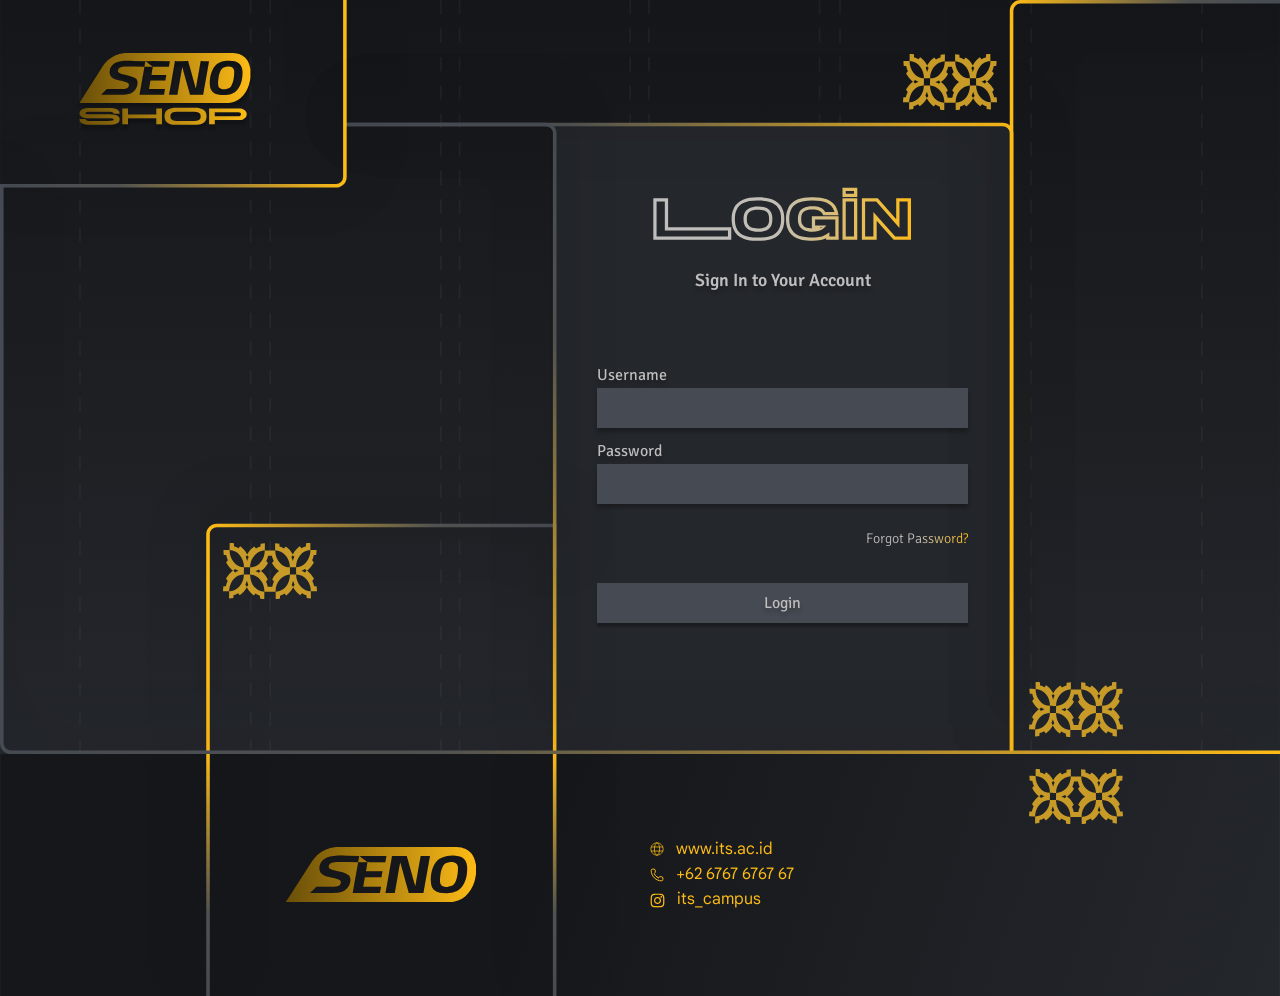
==== html/index.html @ fbabf071 "init + html & css" ====
<!DOCTYPE html>
<html lang="en">
<head>
  <meta charset="UTF-8">
  <meta name="viewport" content="width=device-width, initial-scale=1.0">
  <meta name="theme-color" content="#151619">
  <title>Login | SENO Shop</title>
  <link rel="stylesheet" href="../css/style.css">
  <script src="../js/script.js" defer></script>
</head>
<body>
  <div class="page">
    <main class="login-section" aria-labelledby="login-title">
      <header class="brand">
        <img src="../asset/seno-shop.svg" alt="SENO Shop" width="200" height="88">
      </header>

      <div class="decorations" aria-hidden="true">
        <img class="ornament ornament-top" src="../asset/ornament.svg" alt="">
        <img class="ornament ornament-left" src="../asset/ornament.svg" alt="">
        <img class="ornament ornament-right" src="../asset/ornament.svg" alt="">
      </div>

      <section class="login-panel" aria-labelledby="login-title">
        <h1 id="login-title"><img src="../asset/login-heading.svg" alt="Login" width="296" height="77"></h1>
        <p class="subtitle">Sign In to Your Account</p>

        <!-- Authentication and password recovery will be wired up later. -->
        <form id="login-form" class="login-form">
          <div class="field">
            <label for="username">Username</label>
            <input id="username" name="username" type="text" autocomplete="username" spellcheck="false" autocapitalize="none">
          </div>
          <div class="field">
            <label for="password">Password</label>
            <input id="password" name="password" type="password" autocomplete="current-password">
          </div>
          <button class="forgot-password" id="forgot-password" type="button">Forgot Password?</button>
          <button class="login-button" id="login-button" type="button">Login</button>
        </form>
      </section>
    </main>

    <footer class="footer" aria-label="Contact information">
      <div class="footer-brand">
        <img src="../asset/seno.svg" alt="SENO" width="214" height="62">
      </div>
      <address class="contact-details">
        <a href="https://www.its.ac.id/">
          <img src="../asset/web.svg" alt="" width="14" height="14">
          <span>www.its.ac.id</span>
        </a>
        <a href="tel:+626767676767">
          <img src="../asset/phone.svg" alt="" width="14" height="14">
          <span>+62 6767 6767 67</span>
        </a>
        <a href="https://www.instagram.com/its_campus/">
          <img src="../asset/instagram.svg" alt="" width="15" height="15">
          <span>its_campus</span>
        </a>
      </address>
      <img class="ornament footer-ornament" src="../asset/ornament.svg" alt="" aria-hidden="true">
    </footer>
  </div>
</body>
</html>
---- css/style.css ----
@font-face {
  font-family: "Signika Negative";
  src: url("../asset/signika-negative.ttf") format("truetype");
  font-style: normal;
  font-weight: 300 700;
  font-display: swap;
}

@font-face {
  font-family: "Google Sans";
  src: url("../asset/google-sans.ttf") format("truetype");
  font-style: normal;
  font-weight: 100 900;
  font-display: swap;
}

:root {
  color-scheme: dark;
  --gold: #fdbb16;
  --text: #bebebe;
  --panel: #24272c;
  --field: #464b53;
}

* { box-sizing: border-box; }
body {
  margin: 0;
  background: #151619;
  color: var(--text);
  font-family: "Signika Negative", sans-serif;
}
button, input { font: inherit; }
button { cursor: pointer; }
img { display: block; max-width: 100%; }
a { color: inherit; }

.page {
  width: 100%;
  max-width: 1440px;
  margin-inline: auto;
  container-type: inline-size;
}

/* The desktop artboard is 1440 × 848. Only the decorative linework is an
   SVG background; all controls and footer contacts remain real HTML. */
.login-section {
  position: relative;
  aspect-ratio: 1440 / 848;
  isolation: isolate;
  background: #1b1e22 url("../asset/login-background.svg") center / 100% 100% no-repeat;
}

.brand {
  position: absolute;
  top: 7.0755%;
  left: 5.9722%;
  width: 13.8889%;
}
.brand img { width: 100%; height: auto; }
.decorations { pointer-events: none; }
.ornament {
  position: absolute;
  width: 7.3522%;
  height: auto;
  pointer-events: none;
}
.ornament-top { top: 7.1934%; left: 70.5556%; }
.ornament-left { top: 72.0519%; left: 17.4306%; }
.ornament-right { top: 90.4481%; left: 80.4167%; }

.login-panel {
  position: absolute;
  top: 16.5094%;
  bottom: 0;
  left: 43.4028%;
  width: 35.4861%;
  padding: 4.7917cqw 3.2639cqw 0;
  background: transparent;
  /* Keep the surrounding gold/gray frame from the original SVG visible. */
}
h1 {
  width: 20.5556cqw;
  margin: 0 auto;
}
h1 img { width: 100%; height: auto; }
.subtitle {
  margin: 1.4583cqw 0 0;
  text-align: center;
  font-size: 1.3889cqw;
  font-weight: 600;
  line-height: 1.1111cqw;
  text-shadow: 0 4px 4px #0004;
}
.login-form {
  display: flex;
  flex-direction: column;
  margin-top: 6.25cqw;
}
.field + .field { margin-top: 1.1111cqw; }
.field label {
  display: block;
  margin-bottom: .4167cqw;
  font-size: 1.25cqw;
  line-height: 1.25cqw;
  text-shadow: 0 4px 4px #0004;
}
.field input {
  display: block;
  width: 100%;
  min-width: 0;
  height: 2.8472cqw;
  padding: 0 12px;
  border: 1px solid transparent;
  border-radius: 0;
  background: var(--field);
  color: #f7f8f9;
  font-size: max(16px, 1.25cqw);
  box-shadow: 0 4px 4px #0004;
}
.forgot-password {
  align-self: flex-end;
  margin-top: 2.2222cqw;
  padding: 0;
  border: 0;
  background: linear-gradient(90deg, #bebebe, #c2beb4 52.885%, var(--gold));
  background-clip: text;
  -webkit-background-clip: text;
  color: transparent;
  font-size: .9722cqw;
  font-weight: 300;
  line-height: 1.1111cqw;
}
.login-button {
  width: 100%;
  height: 2.7083cqw;
  margin-top: 2.8472cqw;
  padding: 0 16px;
  border: 1px solid transparent;
  border-radius: 0;
  background: var(--field);
  color: var(--text);
  font-size: 1.25cqw;
  line-height: 1;
  box-shadow: 0 4px 2px #0004;
  text-shadow: 0 4px 4px #0004;
}
/* Restrained interaction feedback: no glow, movement, or layout shift. */
.field input,
.login-button {
  transition: border-color 160ms ease, background-color 160ms ease,
    color 160ms ease, box-shadow 160ms ease;
}
.field input {
  min-height: 40px;
  caret-color: var(--gold);
}
.field input:hover { border-color: #777c84; }
.field input:focus {
  border-color: var(--gold);
  background: #41464e;
}
.login-button {
  min-height: 40px;
  touch-action: manipulation;
}
.login-button:hover {
  border-color: var(--gold);
  background: #50555e;
  color: var(--gold);
}
.login-button:active {
  background: #373c44;
  box-shadow: inset 0 2px 3px #0004;
}
.forgot-password {
  font-size: max(14px, .9722cqw);
  text-underline-offset: 4px;
  touch-action: manipulation;
}
.forgot-password:hover,
.forgot-password:focus-visible {
  color: var(--gold);
  text-decoration: underline;
}
.forgot-password:active { color: #f7d47d; }
.login-button:disabled {
  cursor: not-allowed;
  color: #96999e;
  background: #393e45;
  border-color: transparent;
  box-shadow: none;
}
@media (prefers-reduced-motion: reduce) {
  .field input, .login-button { transition: none; }
}
:where(a, button, input):focus-visible {
  outline: 2px solid var(--gold);
  outline-offset: 4px;
}
.field input:focus-visible { outline-offset: 2px; }

.footer {
  position: relative;
  display: grid;
  grid-template-columns: 16.25% 27.0833% 1fr;
  min-height: 18.8889cqw;
  background: #15171a url("../asset/footer-background.svg") center / 100% 100% no-repeat;
}
.footer-brand {
  grid-column: 2;
  display: grid;
  place-items: center;

}
.footer-brand img { width: 14.8611cqw; height: auto; }
.contact-details {
  align-self: center;
  display: grid;
  gap: .4861cqw;
  padding-left: 7.4306cqw;
  font-family: "Google Sans", sans-serif;
  font-size: 1.25cqw;
  font-style: normal;
  line-height: 1.2;
  color: var(--gold);
}
.contact-details a {
  display: flex;
  align-items: center;
  gap: .9722cqw;
  width: fit-content;
  text-decoration: none;
}
.contact-details a:hover { text-decoration: underline; text-underline-offset: 4px; }
.contact-details img { flex: 0 0 auto; }
.footer-ornament { top: 6.25%; left: 80.4167%; }

/* Tablets and phones: keep the same visual language, but reflow the form
   rather than shrinking desktop fields or positioning them off-screen. */
@media (max-width: 1100px) {
  .login-section {
    display: grid;
    grid-template-columns: minmax(0, 1fr);
    justify-items: center;
    aspect-ratio: auto;
    min-height: 800px;
    padding: 176px 32px 68px;
    /* Same artwork; only the two upper strokes stop below the header. */
    background-image: url("../asset/login-background-header-safe.svg");
    background-size: cover;
  }
  .brand { top: 32px; left: 32px; width: 180px; }
  .ornament { width: 82px; }
  .ornament-top { top: 44px; left: auto; right: 32px; }
  .ornament-left { top: auto; bottom: 24px; left: 24px; width: 60px; }
  .ornament-right { top: auto; bottom: 24px; left: auto; right: 24px; width: 60px; }
  .login-panel {
    position: relative;
    inset: auto;
    width: min(100%, 512px);
    padding: 48px 42px 52px;
    background: var(--panel);
    border: 2px solid;
    border-image: linear-gradient(135deg, #464b53, var(--gold)) 1;
  }
  h1 { width: min(100%, 296px); }
  .subtitle { margin-top: 18px; font-size: 20px; line-height: 1.3; }
  .login-form { margin-top: 62px; }
  .field + .field { margin-top: 20px; }
  .field label { margin-bottom: 8px; font-size: 18px; line-height: 1.2; }
  .field input { height: 46px; font-size: 18px; }
  .forgot-password { min-height: 44px; margin-top: 14px; font-size: 14px; line-height: 1.3; }
  .login-button { height: 46px; margin-top: 20px; font-size: 18px; }
  .footer { min-height: 228px; grid-template-columns: 8% 36% 1fr; background: linear-gradient(108.445deg, #15171a 40.798%, #24272c); }
  .footer-brand { border-inline: 2px solid #857039; }
  .footer-brand img { width: min(76%, 214px); }
  .contact-details { padding: 24px 20px 24px 32px; gap: 10px; font-size: 16px; }
  .contact-details a { gap: 12px; min-height: 32px; }
  .footer-ornament { width: 60px; top: 12px; left: auto; right: 20px; }
}

@media (max-width: 540px) {
  .login-section { min-height: 740px; padding: 146px 20px 70px; }
  .brand { top: 28px; left: 20px; width: 148px; }
  .ornament-top { top: 37px; right: 22px; width: 68px; }
  .login-panel { padding: 36px 24px 40px; }
  h1 { width: min(100%, 256px); }
  .subtitle { font-size: 18px; margin-top: 14px; }
  .login-form { margin-top: 46px; }
  .ornament-left, .ornament-right { width: 48px; bottom: 18px; }
  .footer { grid-template-columns: 1fr; min-height: 0; padding: 38px 24px 30px; gap: 26px; border-top: 1px solid #857039; }
  .footer-brand { grid-column: 1; border: 0; }
  .footer-brand img { width: 164px; }
  .contact-details { padding: 0; justify-self: center; gap: 6px; }
  .contact-details a { min-height: 38px; }
  .footer-ornament { width: 48px; top: 18px; right: 18px; }
}
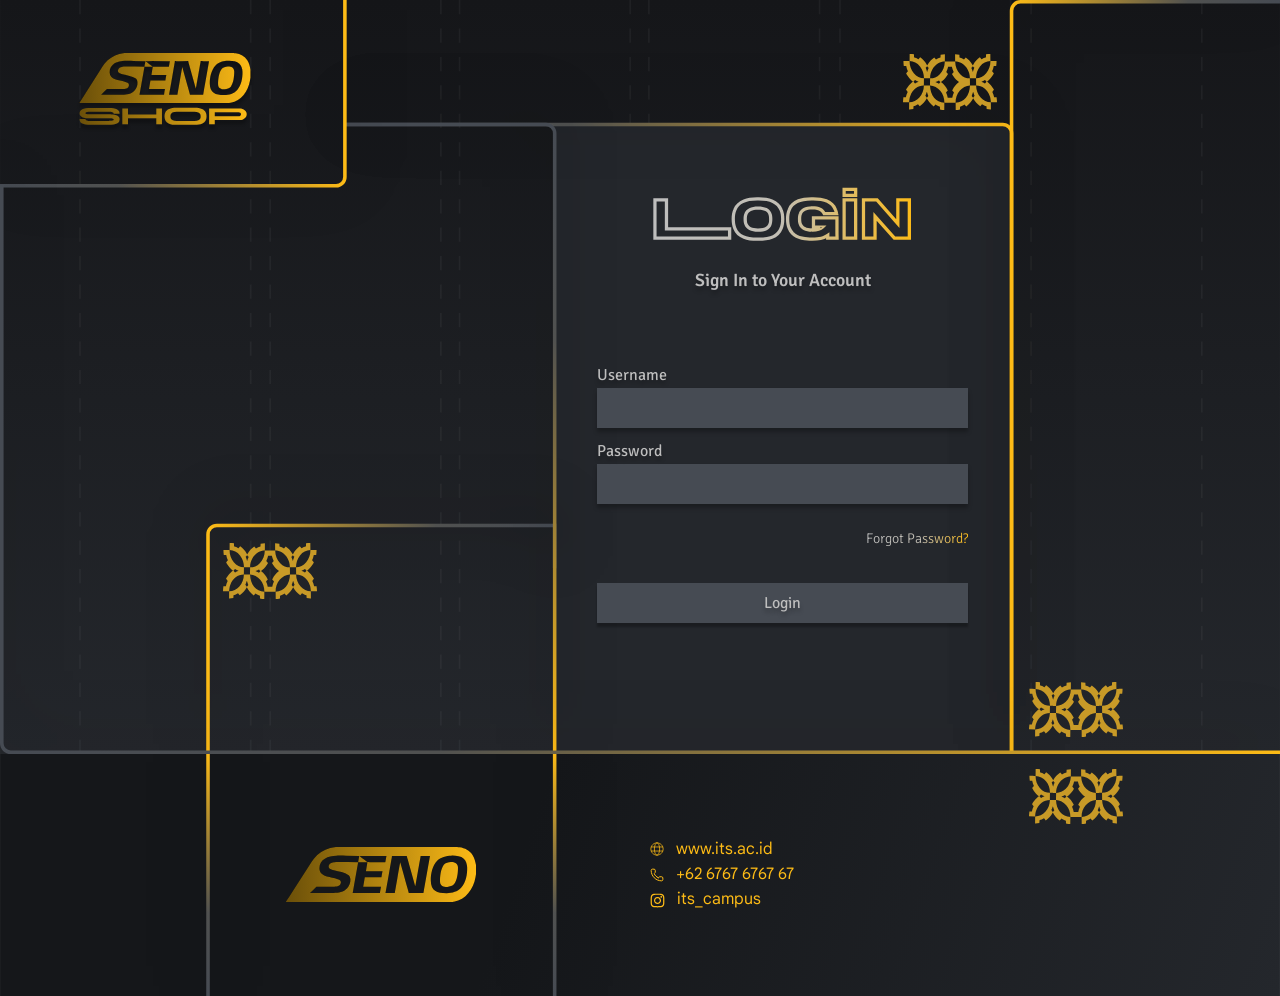
==== commit 470c457f: "Integrate cart UI with live catalog" ====
--- a/html/index.html
+++ b/html/index.html
@@ -6,7 +6,7 @@
   <meta name="theme-color" content="#151619">
   <title>Login | SENO Shop</title>
   <link rel="stylesheet" href="../css/style.css">
-  <script src="../js/script.js" defer></script>
+  <script src="../js/login.js" defer></script>
 </head>
 <body>
   <div class="page">
@@ -25,18 +25,18 @@
         <h1 id="login-title"><img src="../asset/login-heading.svg" alt="Login" width="296" height="77"></h1>
         <p class="subtitle">Sign In to Your Account</p>
 
-        <!-- Authentication and password recovery will be wired up later. -->
+        <!-- Credentials are verified against DummyJSON by login.js. -->
         <form id="login-form" class="login-form">
           <div class="field">
             <label for="username">Username</label>
-            <input id="username" name="username" type="text" autocomplete="username" spellcheck="false" autocapitalize="none">
+            <input id="username" name="username" type="text" autocomplete="username" spellcheck="false" autocapitalize="none" required>
           </div>
           <div class="field">
             <label for="password">Password</label>
-            <input id="password" name="password" type="password" autocomplete="current-password">
+            <input id="password" name="password" type="password" autocomplete="current-password" required>
           </div>
           <button class="forgot-password" id="forgot-password" type="button">Forgot Password?</button>
-          <button class="login-button" id="login-button" type="button">Login</button>
+          <button class="login-button" id="login-button" type="submit">Login</button>
         </form>
       </section>
     </main>
--- a/css/style.css
+++ b/css/style.css
@@ -295,3 +295,20 @@
   .contact-details a { min-height: 38px; }
   .footer-ornament { width: 48px; top: 18px; right: 18px; }
 }
+
+@keyframes enter-softly {
+  from { opacity: 0; transform: translateY(18px); }
+  to { opacity: 1; transform: translateY(0); }
+}
+
+.brand { animation: enter-softly 650ms ease-out both; }
+.login-panel { animation: enter-softly 700ms 100ms ease-out both; }
+.login-button { transition: border-color 160ms ease, background-color 160ms ease, color 160ms ease, box-shadow 160ms ease, transform 160ms ease; }
+.login-button:hover { transform: translateY(-2px); }
+.login-button:active { transform: translateY(0); }
+
+@media (prefers-reduced-motion: reduce) {
+  .brand, .login-panel { animation: none; }
+  .login-button { transition: none; }
+  .login-button:hover, .login-button:active { transform: none; }
+}
